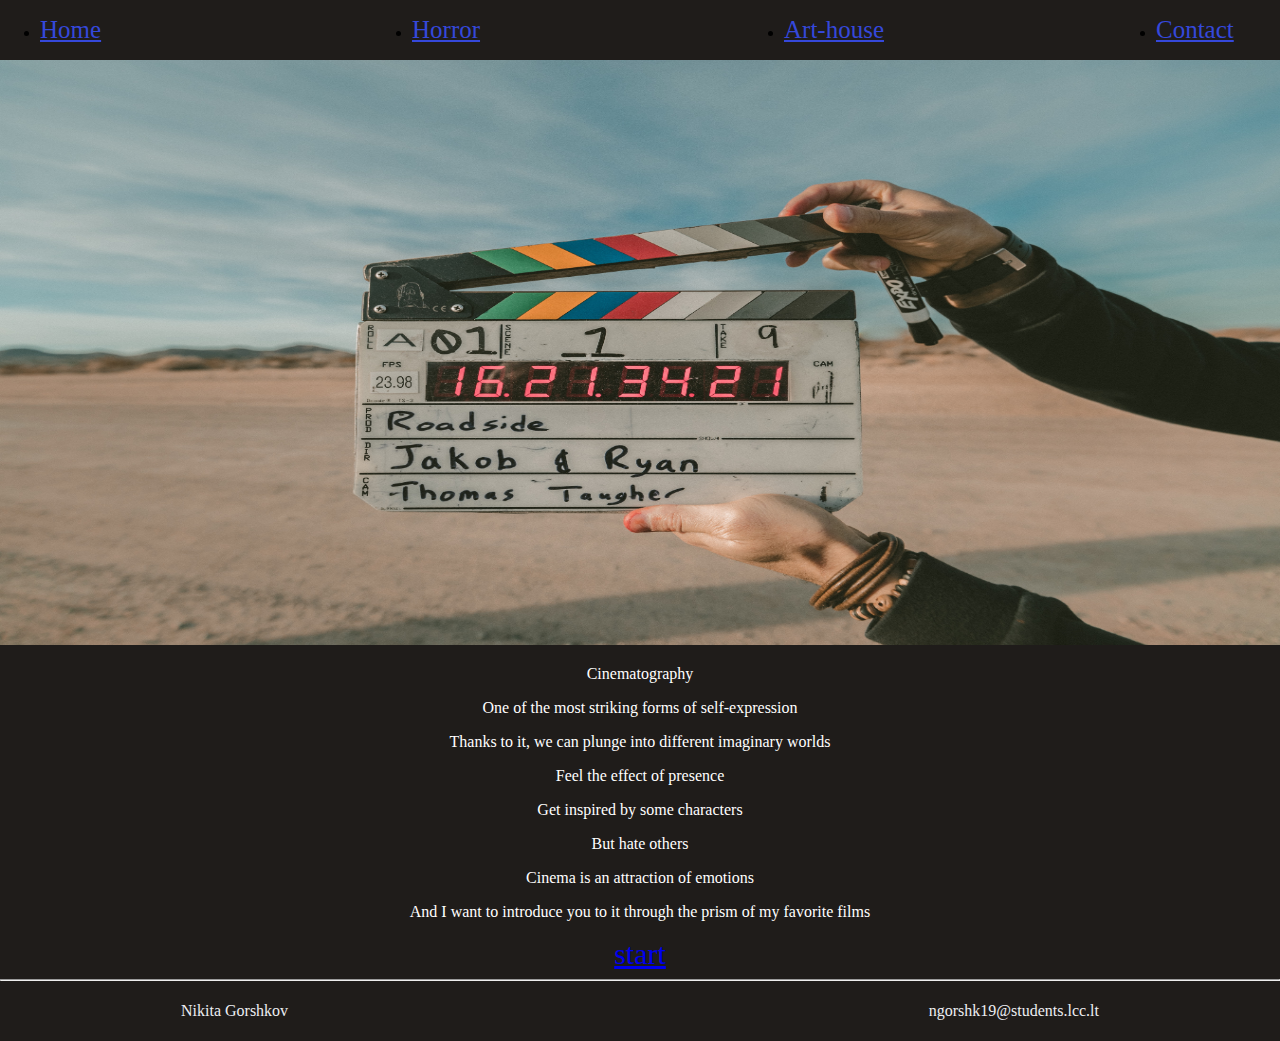
==== index.html @ baf3e6b1 "PWP" ====
<!DOCTYPE html>
<html>
	<head>
		<title>Home</title>
		<link rel="stylesheet" href="PWP_style1.css">
	</head>
	<body>
		<header>
      <title>Home</title>
      <nav>
        <ul class="all-links">
          <li><a class="home-link" href="index.html">Home</a></li>
          <li><a class="home-link" href="Horror.html">Horror</a></li>
          <li><a class="home-link" href="Art-house.html">Art-house</a></li>
          <li><a class="home-link" href="Contact.html">Contact</a></li>
        </ul>
      </nav>
    </header>
		<main>
		<div id="container">
		<div>
	  <img id="home-page-photo" src="home-page-photo.jpg" alt="Process of filmmaking">
	  </div>
	  </div>
	  <div class="home-page-text">
	  <p>Cinematography </p>
		<p> One of the most striking forms of self-expression </p>
		<p> Thanks to it, we can plunge into different imaginary worlds </p>
		<p> Feel the effect of presence </p>
		<p> Get inspired by some characters </p>
		<p> But hate others </p>
		<p> Cinema is an attraction of emotions </p>
		<p> And I want to introduce you to it through the prism of my favorite films</p>
	<a class="start" href="horror.html">start</a>
	  </div>
		</main>
		<footer>
		<hr>
		<p class="footer" style="color: #edeef2;">Nikita Gorshkov
		<span class="footer-1" style="float: right;">ngorshk19@students.lcc.lt</span>
		</p>
		
		</footer>
		</div>
	</body>
	</html>







































</html>
---- PWP_style1.css ----
body {
	background-color: #1f1c1a;
	margin: auto;
	}
* {
		box-sizing: border-box;
	}
.start {
	font-size: 30px;
}
.shining {
	margin: auto;
	padding: auto;
}
.halloween {
	margin: auto;
	padding: auto;
}
.lighthouse {
	margin: auto;
	padding: auto;
}
.swiss-army-man {
	margin: auto;
	padding: auto;
}
.first {
	margin: auto;
}
.second {
	margin: auto;
}
.third {
	margin: auto;
}
.fourth {
	margin: auto;
}

.a { 
	color: #1f1c1a;
}
.container {
	margin: auto;
	text-align: center;
	color: #edeef2;
}
.social-media {
	padding: 5px;
	float: center;
}
.column {
    float: left;
	width: 50%;
	padding: 5px;
}
.social-media {
	float: center;
}
#contact-photo {
	width: 1535px;
	height: 40vh;
	
}
header {
	width: 100%;
	
}
#horror-photo {
	width: 100%;
	height: 65vh;
	
}
.all-links {
    display: grid;
	grid-template-columns: 30% 30% 30% 10%;
    }
.home-link {
	font-size: 25px;
	color: #3548db;
}

#container{
	background-size: 100%;
	}
#home-page-photo {
	width: 100%;
	height: 65vh;
	}
.home-page-text {
	text-align: center;
	color: white;
}
#arthouse-photo {
	width: 100%;
	height: 65vh;
}

.two-column {
	display: grid;
	grid-template-columns: 50% 50%;
	padding: 20px;	
	color: white;
}
.info-column {
	display: grid;
	grid-template-columns: 50% 50%;
	padding: 20px;
	color: white;
	margin: auto;
	column-gap: 20px;
	column-count: 2;
	}
.arthouse-page-text {
	color: #edeef2;
	text-align: center;
}
.footer p{
	float: left;
	justify-content: space-evenly;
	}
.footer {
	margin-left: 11em;
	padding: 5px;
	
}
.footer-1 {
	margin-right: 11em;
	
}
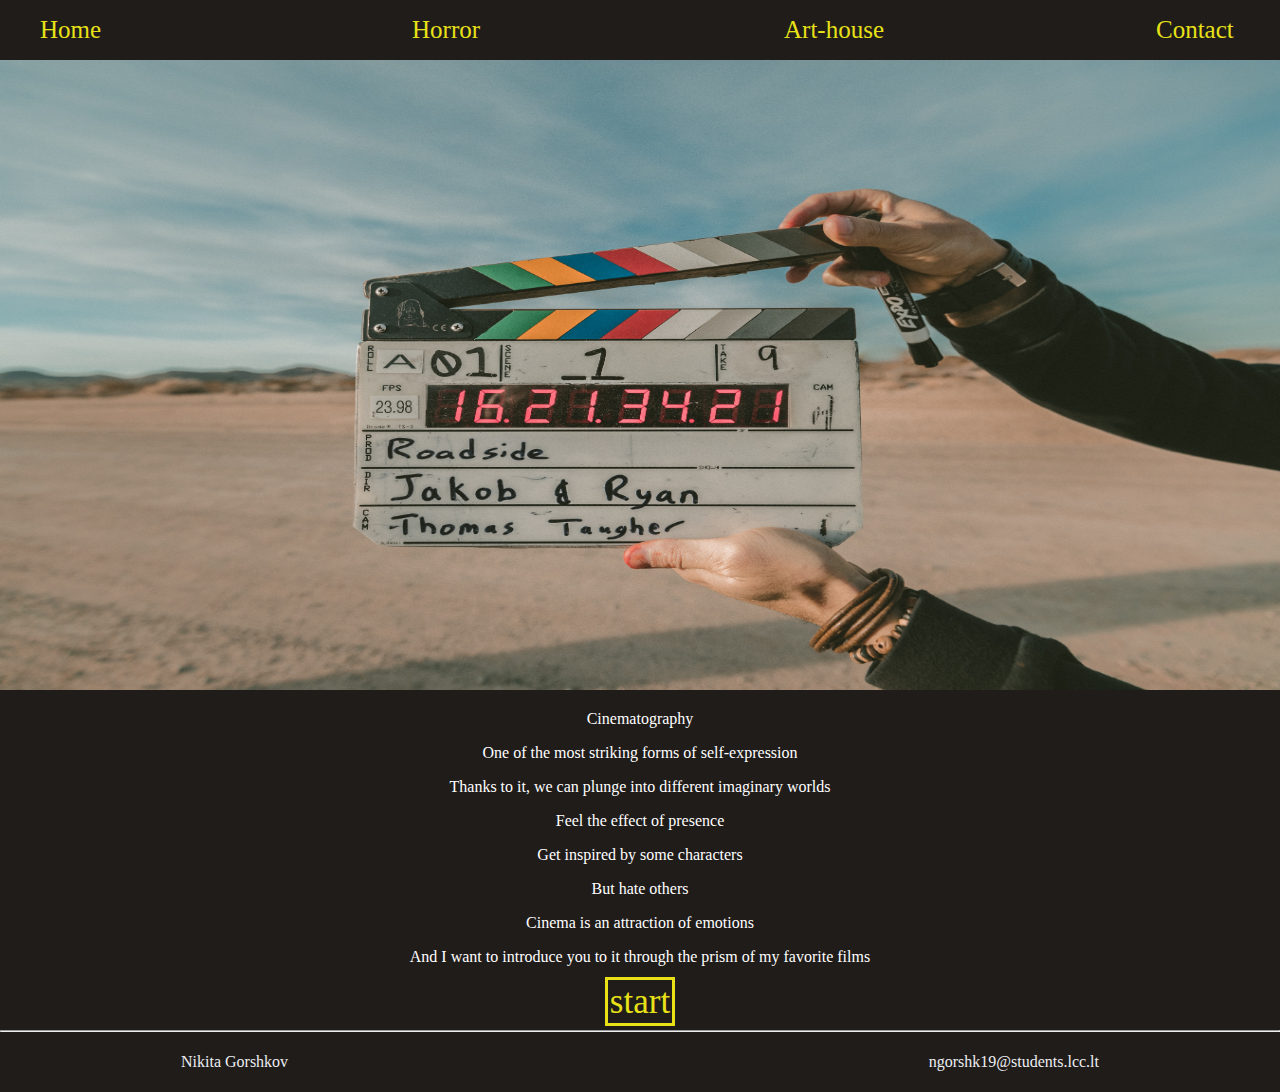
==== commit bd6c7044: "PWP" ====
--- a/index.html
+++ b/index.html
@@ -10,9 +10,9 @@
       <nav>
         <ul class="all-links">
           <li><a class="home-link" href="index.html">Home</a></li>
-          <li><a class="home-link" href="Horror.html">Horror</a></li>
-          <li><a class="home-link" href="Art-house.html">Art-house</a></li>
-          <li><a class="home-link" href="Contact.html">Contact</a></li>
+          <li><a class="home-link" href="horror.html">Horror</a></li>
+          <li><a class="home-link" href="art-house.html">Art-house</a></li>
+          <li><a class="home-link" href="contact.html">Contact</a></li>
         </ul>
       </nav>
     </header>
--- a/PWP_style1.css
+++ b/PWP_style1.css
@@ -1,40 +1,62 @@
 body {
 	background-color: #1f1c1a;
 	margin: auto;
+	font-family:  'Akaya Telivigala', cursive;
 	}
 * {
 		box-sizing: border-box;
 	}
+.wiki {
+	text-decoration: none;
+	font-size: 16px;
+	color:#e8e117;
+	
+}
 .start {
-	font-size: 30px;
+	font-size: 35px;
+	color:#e8e117;
+	text-decoration: none;
+	border: 3px solid #e8e117;
+    background: transparent;
+    padding: 2px;
+    cursor: pointer;
 }
 .shining {
 	margin: auto;
 	padding: auto;
+	font-size: 17px;
+	
 }
 .halloween {
 	margin: auto;
 	padding: auto;
+	font-size: 17px;
 }
 .lighthouse {
 	margin: auto;
 	padding: auto;
+	font-size: 17px;
 }
 .swiss-army-man {
 	margin: auto;
 	padding: auto;
+	font-size: 17px;
 }
 .first {
 	margin: auto;
+	font-size: 30px;
 }
 .second {
 	margin: auto;
+	font-size: 30px;
 }
 .third {
 	margin: auto;
+	font-size: 30px;
 }
 .fourth {
 	margin: auto;
+	font-size: 30px;
 }
 
 .a { 
@@ -68,24 +90,26 @@
 }
 #horror-photo {
 	width: 100%;
-	height: 65vh;
+	height: 70vh;
 	
 }
 .all-links {
     display: grid;
 	grid-template-columns: 30% 30% 30% 10%;
+	list-style: none;
     }
 .home-link {
 	font-size: 25px;
-	color: #3548db;
-}
+	color: #e8e117;
+	text-decoration: none;
+	}
 
 #container{
 	background-size: 100%;
 	}
 #home-page-photo {
 	width: 100%;
-	height: 65vh;
+	height: 70vh;
 	}
 .home-page-text {
 	text-align: center;
@@ -93,7 +117,7 @@
 }
 #arthouse-photo {
 	width: 100%;
-	height: 65vh;
+	height: 70vh;
 }
 
 .two-column {
